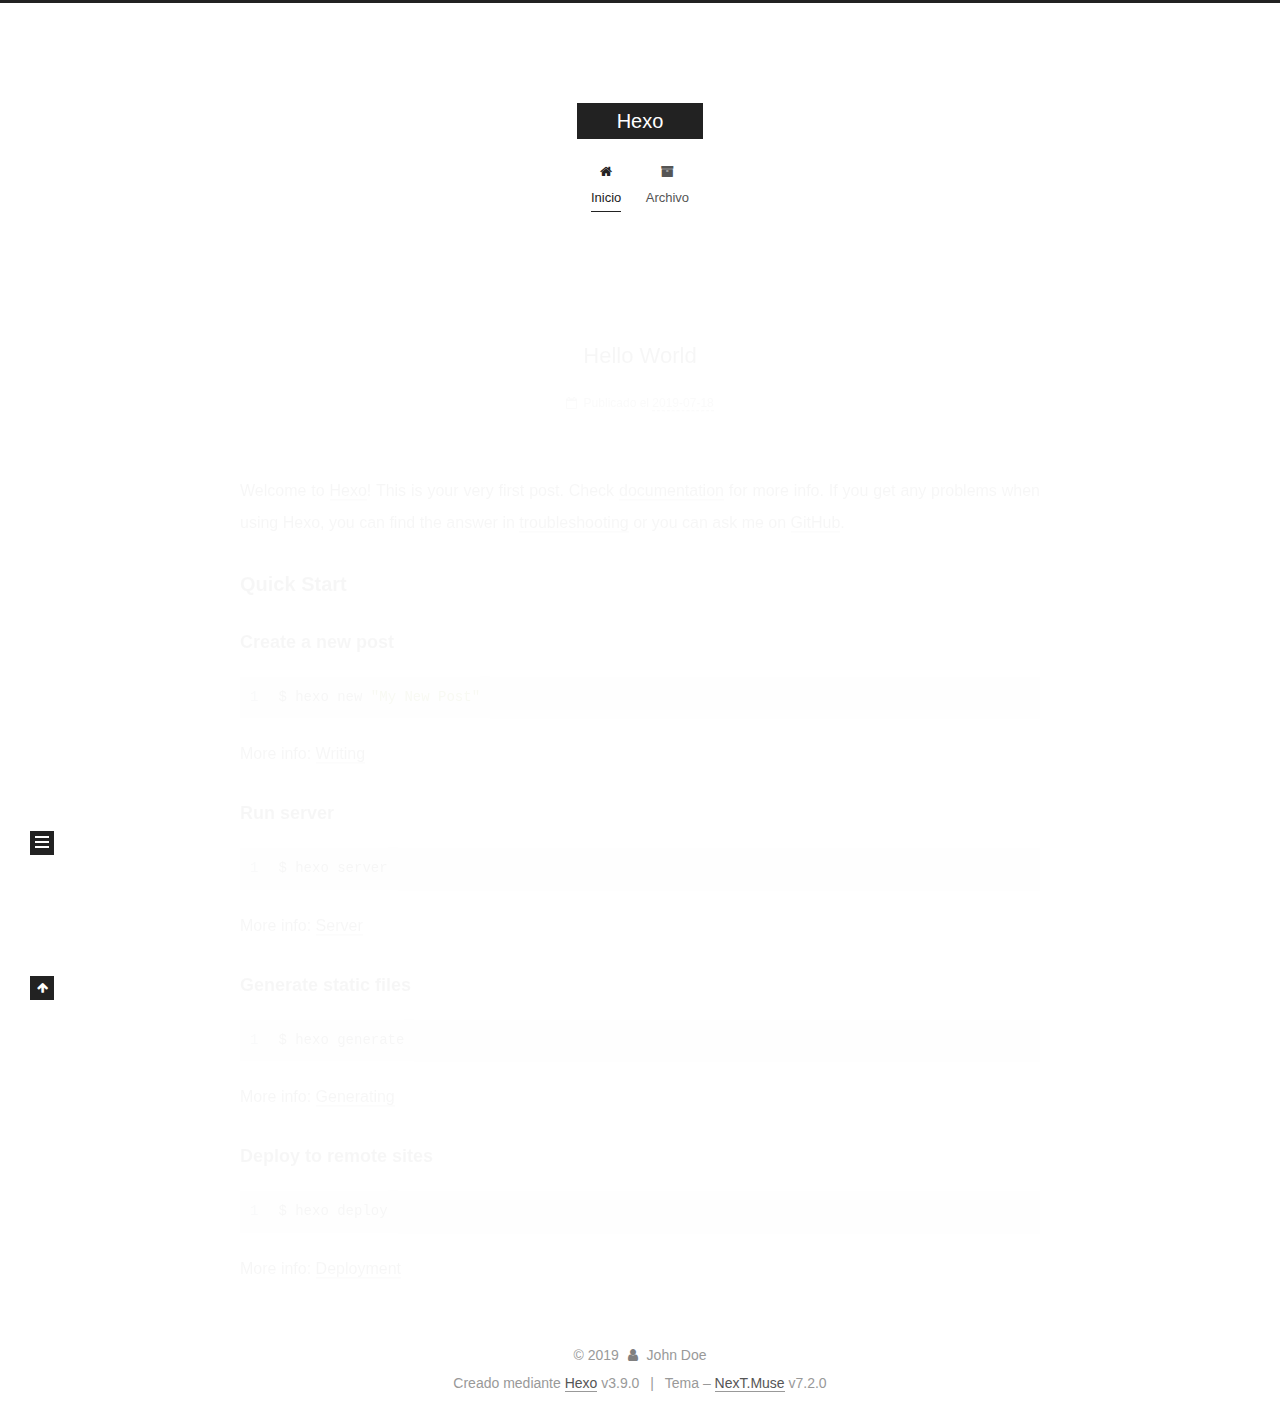
==== index.html @ 4ab42483 "Site updated: 2019-07-19 11:42:09" ====
<!DOCTYPE html>












  


<html class="theme-next muse use-motion" lang>
<head><meta name="generator" content="Hexo 3.9.0">
  <meta charset="UTF-8">
<meta http-equiv="X-UA-Compatible" content="IE=edge">
<meta name="viewport" content="width=device-width, initial-scale=1, maximum-scale=2">
<meta name="theme-color" content="#222">






















<link rel="stylesheet" href="/lib/font-awesome/css/font-awesome.min.css?v=4.7.0">

<link rel="stylesheet" href="/css/main.css?v=7.2.0">


  <link rel="apple-touch-icon" sizes="180x180" href="/images/apple-touch-icon-next.png?v=7.2.0">


  <link rel="icon" type="image/png" sizes="32x32" href="/images/favicon-32x32-next.png?v=7.2.0">


  <link rel="icon" type="image/png" sizes="16x16" href="/images/favicon-16x16-next.png?v=7.2.0">


  <link rel="mask-icon" href="/images/logo.svg?v=7.2.0" color="#222">







<script id="hexo.configurations">
  var NexT = window.NexT || {};
  var CONFIG = {
    root: '/',
    scheme: 'Muse',
    version: '7.2.0',
    sidebar: {"position":"left","display":"post","offset":12,"onmobile":false},
    back2top: {"enable":true,"sidebar":false,"scrollpercent":false},
    copycode: {"enable":false,"show_result":false,"style":null},
    fancybox: false,
    fastclick: false,
    lazyload: false,
    tabs: true,
    motion: {"enable":true,"async":false,"transition":{"post_block":"fadeIn","post_header":"slideDownIn","post_body":"slideDownIn","coll_header":"slideLeftIn","sidebar":"slideUpIn"}},
    algolia: {
      applicationID: '',
      apiKey: '',
      indexName: '',
      hits: {"per_page":10},
      labels: {"input_placeholder":"Search for Posts","hits_empty":"We didn't find any results for the search: ${query}","hits_stats":"${hits} results found in ${time} ms"}
    },
    translation: {
      copy_button: 'Copiar',
      copy_success: 'Copiado',
      copy_failure: 'Copiar falló'
    }
  };
</script>

  <meta property="og:type" content="website">
<meta property="og:title" content="Hexo">
<meta property="og:url" content="http://yoursite.com/index.html">
<meta property="og:site_name" content="Hexo">
<meta property="og:locale" content="default">
<meta name="twitter:card" content="summary">
<meta name="twitter:title" content="Hexo">





  
  
  <link rel="canonical" href="http://yoursite.com/">



<script id="page.configurations">
  CONFIG.page = {
    sidebar: "",
  };
</script>

  
  <title>Hexo</title>
  












  <noscript>
  <style>
  .use-motion .motion-element,
  .use-motion .brand,
  .use-motion .menu-item,
  .sidebar-inner,
  .use-motion .post-block,
  .use-motion .pagination,
  .use-motion .comments,
  .use-motion .post-header,
  .use-motion .post-body,
  .use-motion .collection-title { opacity: initial; }

  .use-motion .logo,
  .use-motion .site-title,
  .use-motion .site-subtitle {
    opacity: initial;
    top: initial;
  }

  .use-motion .logo-line-before i { left: initial; }
  .use-motion .logo-line-after i { right: initial; }
  </style>
</noscript>

</head>

<body itemscope itemtype="http://schema.org/WebPage" lang="default">

  
  
    
  

  <div class="container sidebar-position-left 
  page-home">
    <div class="headband"></div>

    <header id="header" class="header" itemscope itemtype="http://schema.org/WPHeader">
      <div class="header-inner"><div class="site-brand-wrapper">
  <div class="site-meta">
    

    <div class="custom-logo-site-title">
      <a href="/" class="brand" rel="start">
        <span class="logo-line-before"><i></i></span>
        <span class="site-title">Hexo</span>
        <span class="logo-line-after"><i></i></span>
      </a>
    </div>
    
    
  </div>

  <div class="site-nav-toggle">
    <button aria-label="Cambiar a barra de navegación">
      <span class="btn-bar"></span>
      <span class="btn-bar"></span>
      <span class="btn-bar"></span>
    </button>
  </div>
</div>



<nav class="site-nav">
  
    <ul id="menu" class="menu">
      
        
        
        
          
          <li class="menu-item menu-item-home menu-item-active">

    
    
      
    

    

    <a href="/" rel="section"><i class="menu-item-icon fa fa-fw fa-home"></i> <br>Inicio</a>

  </li>
        
        
        
          
          <li class="menu-item menu-item-archives">

    
    
      
    

    

    <a href="/archives/" rel="section"><i class="menu-item-icon fa fa-fw fa-archive"></i> <br>Archivo</a>

  </li>

      
      
    </ul>
  

  
    

  

  
</nav>



</div>
    </header>

    


    <main id="main" class="main">
      <div class="main-inner">
        <div class="content-wrap">
          
          <div id="content" class="content">
            
  <section id="posts" class="posts-expand">
    
      

  

  
  
  

  

  <article class="post post-type-normal" itemscope itemtype="http://schema.org/Article">
  
  
  
  <div class="post-block">
    <link itemprop="mainEntityOfPage" href="http://yoursite.com/2019/07/18/hello-world/">

    <span hidden itemprop="author" itemscope itemtype="http://schema.org/Person">
      <meta itemprop="name" content="John Doe">
      <meta itemprop="description" content>
      <meta itemprop="image" content="/images/avatar.gif">
    </span>

    <span hidden itemprop="publisher" itemscope itemtype="http://schema.org/Organization">
      <meta itemprop="name" content="Hexo">
    </span>

    
      <header class="post-header">

        
        
          <h1 class="post-title" itemprop="name headline">
                
                
                <a href="/2019/07/18/hello-world/" class="post-title-link" itemprop="url">Hello World</a>
              
            
          </h1>
        

        <div class="post-meta">

          
          
          

          
            <span class="post-meta-item">
              <span class="post-meta-item-icon">
                <i class="fa fa-calendar-o"></i>
              </span>
              
                <span class="post-meta-item-text">Publicado el</span>
              

              
                
              

              <time title="Creado por: 2019-07-18 22:46:45" itemprop="dateCreated datePublished" datetime="2019-07-18T22:46:45+01:00">2019-07-18</time>
            </span>
          

          

          

          
            
            
          

          
          

          

          

          <br>
          

          

          

        </div>
      </header>
    

    
    
    
    <div class="post-body" itemprop="articleBody">

      
      

      
        
          
            <p>Welcome to <a href="https://hexo.io/" target="_blank" rel="noopener">Hexo</a>! This is your very first post. Check <a href="https://hexo.io/docs/" target="_blank" rel="noopener">documentation</a> for more info. If you get any problems when using Hexo, you can find the answer in <a href="https://hexo.io/docs/troubleshooting.html" target="_blank" rel="noopener">troubleshooting</a> or you can ask me on <a href="https://github.com/hexojs/hexo/issues" target="_blank" rel="noopener">GitHub</a>.</p>
<h2 id="Quick-Start"><a href="#Quick-Start" class="headerlink" title="Quick Start"></a>Quick Start</h2><h3 id="Create-a-new-post"><a href="#Create-a-new-post" class="headerlink" title="Create a new post"></a>Create a new post</h3><figure class="highlight bash"><table><tr><td class="gutter"><pre><span class="line">1</span><br></pre></td><td class="code"><pre><span class="line">$ hexo new <span class="string">"My New Post"</span></span><br></pre></td></tr></table></figure>

<p>More info: <a href="https://hexo.io/docs/writing.html" target="_blank" rel="noopener">Writing</a></p>
<h3 id="Run-server"><a href="#Run-server" class="headerlink" title="Run server"></a>Run server</h3><figure class="highlight bash"><table><tr><td class="gutter"><pre><span class="line">1</span><br></pre></td><td class="code"><pre><span class="line">$ hexo server</span><br></pre></td></tr></table></figure>

<p>More info: <a href="https://hexo.io/docs/server.html" target="_blank" rel="noopener">Server</a></p>
<h3 id="Generate-static-files"><a href="#Generate-static-files" class="headerlink" title="Generate static files"></a>Generate static files</h3><figure class="highlight bash"><table><tr><td class="gutter"><pre><span class="line">1</span><br></pre></td><td class="code"><pre><span class="line">$ hexo generate</span><br></pre></td></tr></table></figure>

<p>More info: <a href="https://hexo.io/docs/generating.html" target="_blank" rel="noopener">Generating</a></p>
<h3 id="Deploy-to-remote-sites"><a href="#Deploy-to-remote-sites" class="headerlink" title="Deploy to remote sites"></a>Deploy to remote sites</h3><figure class="highlight bash"><table><tr><td class="gutter"><pre><span class="line">1</span><br></pre></td><td class="code"><pre><span class="line">$ hexo deploy</span><br></pre></td></tr></table></figure>

<p>More info: <a href="https://hexo.io/docs/deployment.html" target="_blank" rel="noopener">Deployment</a></p>

          
        
      
    </div>

    

    

    
    
    

    

    
      
    
    

    

    <footer class="post-footer">
      

      

      

      
      
        <div class="post-eof"></div>
      
    </footer>
  </div>
  
  
  
  </article>


    
  </section>

  


          </div>
          

        </div>
        
          
  
  <div class="sidebar-toggle">
    <div class="sidebar-toggle-line-wrap">
      <span class="sidebar-toggle-line sidebar-toggle-line-first"></span>
      <span class="sidebar-toggle-line sidebar-toggle-line-middle"></span>
      <span class="sidebar-toggle-line sidebar-toggle-line-last"></span>
    </div>
  </div>

  <aside id="sidebar" class="sidebar">
    <div class="sidebar-inner">

      

      

      <div class="site-overview-wrap sidebar-panel sidebar-panel-active">
        <div class="site-overview">

          <div class="site-author motion-element" itemprop="author" itemscope itemtype="http://schema.org/Person">
  
  <p class="site-author-name" itemprop="name">John Doe</p>
  <div class="site-description motion-element" itemprop="description"></div>
</div>


  <nav class="site-state motion-element">
    
      <div class="site-state-item site-state-posts">
        
          <a href="/archives/">
        
          <span class="site-state-item-count">1</span>
          <span class="site-state-item-name">entradas</span>
        </a>
      </div>
    

    

    
  </nav>













          
          
        </div>
      </div>

      

      

    </div>
  </aside>
  <div id="sidebar-dimmer"></div>


        
      </div>
    </main>

    <footer id="footer" class="footer">
      <div class="footer-inner">
        <div class="copyright">&copy; <span itemprop="copyrightYear">2019</span>
  <span class="with-love" id="animate">
    <i class="fa fa-user"></i>
  </span>
  <span class="author" itemprop="copyrightHolder">John Doe</span>

  

  
</div>


  <div class="powered-by">Creado mediante <a href="https://hexo.io" class="theme-link" rel="noopener" target="_blank">Hexo</a> v3.9.0</div>



  <span class="post-meta-divider">|</span>



  <div class="theme-info">Tema – <a href="https://theme-next.org" class="theme-link" rel="noopener" target="_blank">NexT.Muse</a> v7.2.0</div>




        








        
      </div>
    </footer>

    
      <div class="back-to-top">
        <i class="fa fa-arrow-up"></i>
        
      </div>
    

    

    
  </div>

  

<script>
  if (Object.prototype.toString.call(window.Promise) !== '[object Function]') {
    window.Promise = null;
  }
</script>










  
  













  
  <script src="/lib/jquery/index.js?v=3.4.1"></script>

  
  <script src="/lib/velocity/velocity.min.js?v=1.2.1"></script>

  
  <script src="/lib/velocity/velocity.ui.min.js?v=1.2.1"></script>




  <script src="/js/utils.js?v=7.2.0"></script>

  <script src="/js/motion.js?v=7.2.0"></script>



  
  


  <script src="/js/schemes/muse.js?v=7.2.0"></script>



  

  <script src="/js/next-boot.js?v=7.2.0"></script>

  

  

  

  

  



  




  

  

  

  

  

  

  

  

  

  

  

  

  


  

</body>
</html>
---- css/main.css ----
/* normalize.css v8.0.1 | MIT License | github.com/necolas/normalize.css */
html {
  line-height: 1.15; /* 1 */
  -webkit-text-size-adjust: 100%; /* 2 */
}
body {
  margin: 0;
}
main {
  display: block;
}
h1 {
  font-size: 2em;
  margin: 0.67em 0;
}
hr {
  box-sizing: content-box; /* 1 */
  height: 0; /* 1 */
  overflow: visible; /* 2 */
}
pre {
  font-family: monospace, monospace; /* 1 */
  font-size: 1em; /* 2 */
}
a {
  background-color: transparent;
}
abbr[title] {
  border-bottom: none; /* 1 */
  text-decoration: underline; /* 2 */
  text-decoration: underline dotted; /* 2 */
}
b,
strong {
  font-weight: bolder;
}
code,
kbd,
samp {
  font-family: monospace, monospace; /* 1 */
  font-size: 1em; /* 2 */
}
small {
  font-size: 80%;
}
sub,
sup {
  font-size: 75%;
  line-height: 0;
  position: relative;
  vertical-align: baseline;
}
sub {
  bottom: -0.25em;
}
sup {
  top: -0.5em;
}
img {
  border-style: none;
}
button,
input,
optgroup,
select,
textarea {
  font-family: inherit; /* 1 */
  font-size: 100%; /* 1 */
  line-height: 1.15; /* 1 */
  margin: 0; /* 2 */
}
button,
input {
/* 1 */
  overflow: visible;
}
button,
select {
/* 1 */
  text-transform: none;
}
button,
[type="button"],
[type="reset"],
[type="submit"] {
  -webkit-appearance: button;
}
button::-moz-focus-inner,
[type="button"]::-moz-focus-inner,
[type="reset"]::-moz-focus-inner,
[type="submit"]::-moz-focus-inner {
  border-style: none;
  padding: 0;
}
button:-moz-focusring,
[type="button"]:-moz-focusring,
[type="reset"]:-moz-focusring,
[type="submit"]:-moz-focusring {
  outline: 1px dotted ButtonText;
}
fieldset {
  padding: 0.35em 0.75em 0.625em;
}
legend {
  box-sizing: border-box; /* 1 */
  color: inherit; /* 2 */
  display: table; /* 1 */
  max-width: 100%; /* 1 */
  padding: 0; /* 3 */
  white-space: normal; /* 1 */
}
progress {
  vertical-align: baseline;
}
textarea {
  overflow: auto;
}
[type="checkbox"],
[type="radio"] {
  box-sizing: border-box; /* 1 */
  padding: 0; /* 2 */
}
[type="number"]::-webkit-inner-spin-button,
[type="number"]::-webkit-outer-spin-button {
  height: auto;
}
[type="search"] {
  -webkit-appearance: textfield; /* 1 */
  outline-offset: -2px; /* 2 */
}
[type="search"]::-webkit-search-decoration {
  -webkit-appearance: none;
}
::-webkit-file-upload-button {
  -webkit-appearance: button; /* 1 */
  font: inherit; /* 2 */
}
details {
  display: block;
}
summary {
  display: list-item;
}
template {
  display: none;
}
[hidden] {
  display: none;
}
::selection {
  background: #262a30;
  color: #fff;
}
body {
  position: relative;
  font-family: 'Lato', "PingFang SC", "Microsoft YaHei", sans-serif;
  font-size: 14px;
  line-height: 2;
  color: #555;
  background: #fff;
}
@media (max-width: 991px) {
  body {
    padding-right: 0 !important;
  }
}
@media (min-width: 1200px) {
  body {
    font-size: 16px;
  }
}
h1,
h2,
h3,
h4,
h5,
h6 {
  margin: 20px 0 15px;
  padding: 0;
  font-weight: bold;
  line-height: 1.5;
  font-family: 'Lato', "PingFang SC", "Microsoft YaHei", sans-serif;
}
h1 {
  font-size: 22px;
}
h1 code {
  font-size: 1em;
}
@media (max-width: 767px) {
  h1 {
    font-size: 18px;
  }
  h1 code {
    font-size: 1em;
  }
}
h2 {
  font-size: 20px;
}
h2 code {
  font-size: 1em;
}
@media (max-width: 767px) {
  h2 {
    font-size: 16px;
  }
  h2 code {
    font-size: 1em;
  }
}
h3 {
  font-size: 18px;
}
h3 code {
  font-size: 1em;
}
@media (max-width: 767px) {
  h3 {
    font-size: 14px;
  }
  h3 code {
    font-size: 1em;
  }
}
h4 {
  font-size: 16px;
}
h4 code {
  font-size: 1em;
}
@media (max-width: 767px) {
  h4 {
    font-size: 12px;
  }
  h4 code {
    font-size: 1em;
  }
}
h5 {
  font-size: 14px;
}
h5 code {
  font-size: 1em;
}
@media (max-width: 767px) {
  h5 {
    font-size: 10px;
  }
  h5 code {
    font-size: 1em;
  }
}
h6 {
  font-size: 12px;
}
h6 code {
  font-size: 1em;
}
@media (max-width: 767px) {
  h6 {
    font-size: 8px;
  }
  h6 code {
    font-size: 1em;
  }
}
p {
  margin: 0 0 20px 0;
}
a,
span.exturl {
  overflow-wrap: break-word;
  word-wrap: break-word;
  background-color: transparent;
  color: #555;
  text-decoration: none;
  outline: none;
  border-bottom: 1px solid #999;
  cursor: pointer;
}
a:hover,
span.exturl:hover {
  color: #222;
  border-bottom-color: #222;
}
video {
  max-width: 100%;
  display: block;
  margin-left: auto;
  margin-right: auto;
}
img {
  display: block;
  margin: auto;
  max-width: 100%;
  height: auto;
}
hr {
  margin: 40px 0;
  height: 3px;
  border: none;
  background-color: #ddd;
  background-image: repeating-linear-gradient(-45deg, #fff, #fff 4px, transparent 4px, transparent 8px);
}
blockquote {
  margin: 0;
  padding: 0 15px;
  color: #666;
  border-left: 4px solid #ddd;
}
blockquote cite::before {
  content: "-";
  padding: 0 5px;
}
dt {
  font-weight: 700;
}
dd {
  margin: 0;
  padding: 0;
}
kbd {
  border: 1px solid #ccc;
  border-radius: 0.2em;
  box-shadow: 0.1em 0.1em 0.2em rgba(0,0,0,0.1);
  background-color: #f9f9f9;
  font-family: inherit;
  background-image: linear-gradient(top, #eee, #fff, #eee);
  padding: 0.1em 0.3em;
  white-space: nowrap;
}
.text-left {
  text-align: left;
}
.text-center {
  text-align: center;
}
.text-right {
  text-align: right;
}
.text-justify {
  text-align: justify;
}
.text-nowrap {
  white-space: nowrap;
}
.text-lowercase {
  text-transform: lowercase;
}
.text-uppercase {
  text-transform: uppercase;
}
.text-capitalize {
  text-transform: capitalize;
}
.center-block {
  display: block;
  margin-left: auto;
  margin-right: auto;
}
.clearfix::before,
.clearfix::after {
  content: " ";
  display: table;
}
.clearfix::after {
  clear: both;
}
.pullquote {
  width: 45%;
}
.pullquote.left {
  float: left;
  margin-left: 5px;
  margin-right: 10px;
}
.pullquote.right {
  float: right;
  margin-left: 10px;
  margin-right: 5px;
}
.affix {
  position: fixed;
}
.translation {
  margin-top: -20px;
  font-size: 14px;
  color: #999;
}
.scrollbar-measure {
  width: 100px;
  height: 100px;
  overflow: scroll;
  position: absolute;
  top: -9999px;
}
.use-motion .motion-element {
  opacity: 0;
}
.table-container {
  margin: 20px 0;
  overflow: auto;
  -webkit-overflow-scrolling: touch;
}
.highlight .table-container {
  margin: 0px;
}
table {
  width: 100%;
  border-collapse: collapse;
  border-spacing: 0;
  font-size: 14px;
}
table > tbody > tr:nth-of-type(odd) {
  background-color: #f9f9f9;
}
table > tbody > tr:hover {
  background-color: #f5f5f5;
}
caption,
th,
td {
  padding: 8px;
  text-align: left;
  vertical-align: middle;
  font-weight: normal;
}
th,
td {
  border: 1px solid #ddd;
  border-bottom: 3px solid #ddd;
}
th {
  padding-bottom: 10px;
  font-weight: 700;
}
td {
  border-bottom-width: 1px;
}
html,
body {
  height: 100%;
}
.container {
  position: relative;
}
.header-inner {
  margin: 0 auto;
  padding: 100px 0 70px;
  width: 700px;
}
@media (min-width: 1200px) {
  .container .header-inner {
    width: 800px;
  }
}
@media (min-width: 1600px) {
  .container .header-inner {
    width: 900px;
  }
}
.main-inner {
  margin: 0 auto;
  width: 700px;
}
@media (min-width: 1200px) {
  .container .main-inner {
    width: 800px;
  }
}
@media (min-width: 1600px) {
  .container .main-inner {
    width: 900px;
  }
}
.footer {
  padding: 20px 0;
}
.footer-inner {
  box-sizing: border-box;
  margin: 0px auto;
  width: 700px;
}
@media (min-width: 1200px) {
  .container .footer-inner {
    width: 800px;
  }
}
@media (min-width: 1600px) {
  .container .footer-inner {
    width: 900px;
  }
}
pre,
.highlight {
  margin: 20px 0;
  font-size: 14px;
  color: #4d4d4c;
  background: #f7f7f7;
  line-height: 1.6;
}
pre,
code {
  font-family: consolas, Menlo, "PingFang SC", "Microsoft YaHei", monospace;
}
code {
  overflow-wrap: break-word;
  word-wrap: break-word;
  padding: 2px 4px;
  color: #555;
  background: #eee;
  border-radius: 3px;
  font-size: 14px;
}
pre {
  overflow: auto;
  padding: 10px;
}
pre code {
  padding: 0;
  color: #4d4d4c;
  background: none;
  text-shadow: none;
}
.highlight *::selection {
  background: #d6d6d6;
}
.highlight pre {
  border: none;
  margin: 0;
  padding: 10px 0;
}
.highlight table {
  margin: 0;
  width: auto;
  border: none;
}
.highlight td {
  border: none;
  padding: 0;
}
.highlight figcaption {
  font-size: 1em;
  color: #4d4d4c;
  line-height: 1em;
  margin: 0em;
  padding: 0.5em;
  background: #eee;
  border-bottom: 1px solid #e9e9e9;
}
.highlight figcaption::before,
.highlight figcaption::after {
  content: " ";
  display: table;
}
.highlight figcaption::after {
  clear: both;
}
.highlight figcaption a {
  float: right;
  color: #4d4d4c;
}
.highlight figcaption a:hover {
  border-bottom-color: #4d4d4c;
}
.highlight .gutter pre {
  padding-left: 10px;
  padding-right: 10px;
  color: #869194;
  text-align: right;
  background-color: #eff2f3;
}
.highlight .code pre {
  width: 100%;
  padding-left: 10px;
  background-color: #f7f7f7;
}
.highlight .line {
  height: 20px;
}
.gutter {
  -webkit-user-select: none;
  -moz-user-select: none;
  -ms-user-select: none;
  user-select: none;
}
.gist table {
  width: auto;
}
.gist table td {
  border: none;
}
pre .deletion {
  background: #fdd;
}
pre .addition {
  background: #dfd;
}
pre .meta {
  color: #eab700;
  -webkit-user-select: none;
  -moz-user-select: none;
  -ms-user-select: none;
  user-select: none;
}
pre .comment {
  color: #8e908c;
}
pre .variable,
pre .attribute,
pre .tag,
pre .name,
pre .regexp,
pre .ruby .constant,
pre .xml .tag .title,
pre .xml .pi,
pre .xml .doctype,
pre .html .doctype,
pre .css .id,
pre .css .class,
pre .css .pseudo {
  color: #c82829;
}
pre .number,
pre .preprocessor,
pre .built_in,
pre .builtin-name,
pre .literal,
pre .params,
pre .constant,
pre .command {
  color: #f5871f;
}
pre .ruby .class .title,
pre .css .rules .attribute,
pre .string,
pre .symbol,
pre .value,
pre .inheritance,
pre .header,
pre .ruby .symbol,
pre .xml .cdata,
pre .special,
pre .formula {
  color: #718c00;
}
pre .title,
pre .css .hexcolor {
  color: #3e999f;
}
pre .function,
pre .python .decorator,
pre .python .title,
pre .ruby .function .title,
pre .ruby .title .keyword,
pre .perl .sub,
pre .javascript .title,
pre .coffeescript .title {
  color: #4271ae;
}
pre .keyword,
pre .javascript .function {
  color: #8959a8;
}
.posts-expand .post-body img.full-image {
  border: none;
}
.blockquote-center,
.page-home .post-type-quote blockquote,
.page-post-detail .post-type-quote blockquote {
  position: relative;
  margin: 40px 0;
  padding: 0;
  border-left: none;
  text-align: center;
}
.blockquote-center::before,
.page-home .post-type-quote blockquote::before,
.page-post-detail .post-type-quote blockquote::before,
.blockquote-center::after,
.page-home .post-type-quote blockquote::after,
.page-post-detail .post-type-quote blockquote::after {
  position: absolute;
  content: ' ';
  display: block;
  width: 100%;
  height: 24px;
  opacity: 0.2;
  background-repeat: no-repeat;
  background-position: 0 -6px;
  background-size: 22px 22px;
}
.blockquote-center::before,
.page-home .post-type-quote blockquote::before,
.page-post-detail .post-type-quote blockquote::before {
  top: -20px;
  background-image: url("../images/quote-l.svg");
  border-top: 1px solid #ccc;
}
.blockquote-center::after,
.page-home .post-type-quote blockquote::after,
.page-post-detail .post-type-quote blockquote::after {
  bottom: -20px;
  background-image: url("../images/quote-r.svg");
  border-bottom: 1px solid #ccc;
  background-position: 100% 8px;
}
.blockquote-center p,
.page-home .post-type-quote blockquote p,
.page-post-detail .post-type-quote blockquote p,
.blockquote-center div,
.page-home .post-type-quote blockquote div,
.page-post-detail .post-type-quote blockquote div {
  text-align: center;
}
.post .post-body .group-picture img {
  box-sizing: border-box;
  padding: 0 3px;
  border: none;
  margin: 0 auto;
}
.post-body .group-picture-row {
  overflow: hidden;
  margin-bottom: 6px;
}
.post-body .group-picture-column {
  float: left;
  margin-bottom: 10px;
}
.page-archive .group-picture-container {
  overflow: hidden;
}
.page-archive .group-picture-row {
  float: left;
}
.page-archive .group-picture-row:first-child {
  margin-top: 6px;
}
.page-archive .group-picture-column {
  max-width: 150px;
  max-height: 150px;
}
.post-body .label {
  display: inline;
  padding: 0 2px;
}
.post-body .label.default {
  background-color: #f0f0f0;
}
.post-body .label.primary {
  background-color: #efe6f7;
}
.post-body .label.info {
  background-color: #e5f2f8;
}
.post-body .label.success {
  background-color: #e7f4e9;
}
.post-body .label.warning {
  background-color: #fcf6e1;
}
.post-body .label.danger {
  background-color: #fae8eb;
}
.post-body .note {
  position: relative;
  padding: 15px;
  margin-bottom: 20px;
  border: 1px solid #eee;
  border-left-width: 5px;
  border-radius: 3px;
}
.post-body .note h2,
.post-body .note h3,
.post-body .note h4,
.post-body .note h5,
.post-body .note h6 {
  margin-top: 0;
  margin-bottom: 0;
  border-bottom: initial;
  padding-top: 0 !important;
}
.post-body .note p:first-child,
.post-body .note ul:first-child,
.post-body .note ol:first-child,
.post-body .note table:first-child,
.post-body .note pre:first-child,
.post-body .note blockquote:first-child {
  margin-top: 0;
}
.post-body .note p:last-child,
.post-body .note ul:last-child,
.post-body .note ol:last-child,
.post-body .note table:last-child,
.post-body .note pre:last-child,
.post-body .note blockquote:last-child {
  margin-bottom: 0;
}
.post-body .note.default {
  border-left-color: #777;
}
.post-body .note.default h2,
.post-body .note.default h3,
.post-body .note.default h4,
.post-body .note.default h5,
.post-body .note.default h6 {
  color: #777;
}
.post-body .note.primary {
  border-left-color: #6f42c1;
}
.post-body .note.primary h2,
.post-body .note.primary h3,
.post-body .note.primary h4,
.post-body .note.primary h5,
.post-body .note.primary h6 {
  color: #6f42c1;
}
.post-body .note.info {
  border-left-color: #428bca;
}
.post-body .note.info h2,
.post-body .note.info h3,
.post-body .note.info h4,
.post-body .note.info h5,
.post-body .note.info h6 {
  color: #428bca;
}
.post-body .note.success {
  border-left-color: #5cb85c;
}
.post-body .note.success h2,
.post-body .note.success h3,
.post-body .note.success h4,
.post-body .note.success h5,
.post-body .note.success h6 {
  color: #5cb85c;
}
.post-body .note.warning {
  border-left-color: #f0ad4e;
}
.post-body .note.warning h2,
.post-body .note.warning h3,
.post-body .note.warning h4,
.post-body .note.warning h5,
.post-body .note.warning h6 {
  color: #f0ad4e;
}
.post-body .note.danger {
  border-left-color: #d9534f;
}
.post-body .note.danger h2,
.post-body .note.danger h3,
.post-body .note.danger h4,
.post-body .note.danger h5,
.post-body .note.danger h6 {
  color: #d9534f;
}
.post-body .tabs {
  position: relative;
  display: block;
  margin-bottom: 20px;
  padding-top: 10px;
}
.post-body .tabs ul.nav-tabs {
  margin: 0;
  padding: 0;
  display: flex;
  flex-wrap: wrap;
  margin-bottom: -1px;
}
@media (max-width: 413px) {
  .post-body .tabs ul.nav-tabs {
    display: block;
    margin-bottom: 5px;
  }
}
.post-body .tabs ul.nav-tabs li.tab {
  flex-grow: 1;
  list-style-type: none;
  background-color: #fff;
  border-top: 3px solid transparent;
  border-right: 1px solid transparent;
  border-bottom: 1px solid #ddd;
  border-left: 1px solid transparent;
}
@media (max-width: 413px) {
  .post-body .tabs ul.nav-tabs li.tab {
    border-top: 1px solid transparent;
    border-right: 1px solid transparent;
    border-bottom: 1px solid transparent;
    border-left: 3px solid transparent;
  }
}
.post-body .tabs ul.nav-tabs li.tab a {
  text-align: center;
  outline: 0;
  border-bottom: initial;
  display: block;
  line-height: 1.8em;
  padding: 0.25em 0.75em;
  transition-duration: 0.2s;
  transition-timing-function: ease-out;
  transition-delay: 0s;
}
.post-body .tabs ul.nav-tabs li.tab a i {
  width: 1.285714285714286em;
}
.post-body .tabs ul.nav-tabs li.tab.active {
  border-top: 3px solid #fc6423;
  border-right: 1px solid #ddd;
  border-bottom: 1px solid transparent;
  border-left: 1px solid #ddd;
}
@media (max-width: 413px) {
  .post-body .tabs ul.nav-tabs li.tab.active {
    border-top: 1px solid #ddd;
    border-right: 1px solid #ddd;
    border-bottom: 1px solid #ddd;
    border-left: 3px solid #fc6423;
  }
}
.post-body .tabs ul.nav-tabs li.tab.active a {
  cursor: default;
  color: #555;
}
.post-body .tabs .tab-content .tab-pane {
  border: 1px solid #ddd;
  padding: 20px 20px 0 20px;
}
.post-body .tabs .tab-content .tab-pane:not(.active) {
  display: none;
}
.post-body .tabs .tab-content .tab-pane.active {
  display: block;
}
.btn {
  display: inline-block;
  padding: 0 20px;
  font-size: 14px;
  color: #fff;
  background: #222;
  border: 2px solid #222;
  text-decoration: none;
  border-radius: 0;
  transition-property: background-color;
  transition-duration: 0.2s;
  transition-timing-function: ease-in-out;
  transition-delay: 0s;
  line-height: 2;
}
.btn:hover {
  border-color: #222;
  color: #222;
  background: #fff;
}
.btn +.btn {
  margin: 0 0 8px 8px;
}
.btn .fa-fw {
  width: 1.285714285714286em;
  text-align: left;
}
.btn-bar {
  display: block;
  width: 22px;
  height: 2px;
  background: #555;
  border-radius: 1px;
}
.btn-bar+.btn-bar {
  margin-top: 4px;
}
.pagination {
  margin: 120px 0 40px;
  text-align: center;
  border-top: 1px solid #eee;
}
.page-number-basic,
.pagination .prev,
.pagination .next,
.pagination .page-number,
.pagination .space {
  display: inline-block;
  position: relative;
  top: -1px;
  margin: 0 10px;
  padding: 0 11px;
}
@media (max-width: 767px) {
  .page-number-basic,
  .pagination .prev,
  .pagination .next,
  .pagination .page-number,
  .pagination .space {
    margin: 0 5px;
  }
}
.pagination .prev,
.pagination .next,
.pagination .page-number {
  border-bottom: 0;
  border-top: 1px solid #eee;
  transition-property: border-color;
  transition-duration: 0.2s;
  transition-timing-function: ease-in-out;
  transition-delay: 0s;
}
.pagination .prev:hover,
.pagination .next:hover,
.pagination .page-number:hover {
  border-top-color: #222;
}
.pagination .space {
  padding: 0;
  margin: 0;
}
.pagination .prev {
  margin-left: 0;
}
.pagination .next {
  margin-right: 0;
}
.pagination .page-number.current {
  color: #fff;
  background: #ccc;
  border-top-color: #ccc;
}
@media (max-width: 767px) {
  .pagination {
    border-top: none;
  }
  .pagination .prev,
  .pagination .next,
  .pagination .page-number {
    margin-bottom: 10px;
    border-top: 0;
    border-bottom: 1px solid #eee;
    padding: 0 10px;
  }
  .pagination .prev:hover,
  .pagination .next:hover,
  .pagination .page-number:hover {
    border-bottom-color: #222;
  }
}
.comments {
  margin: 60px 20px 0;
}
.back-to-top {
  box-sizing: border-box;
  position: fixed;
  bottom: -100px;
  right: 30px;
  z-index: 1050;
  padding: 0 6px;
  width: 24px;
  background: #222;
  font-size: 12px;
  opacity: 1;
  color: #fff;
  cursor: pointer;
  text-align: center;
  transition-property: bottom;
  transition-duration: 0.2s;
  transition-timing-function: ease-in-out;
  transition-delay: 0s;
}
.back-to-top.back-to-top-on {
  bottom: 19px;
}
@media (max-width: 991px) {
  .back-to-top {
    opacity: 0.8;
    right: 20px;
  }
}
.header {
  background: transparent;
}
.header-inner {
  position: relative;
}
.headband {
  height: 3px;
  background: #222;
}
.site-meta {
  margin: 0;
  text-align: center;
}
@media (max-width: 767px) {
  .site-meta {
    text-align: center;
  }
}
.brand {
  position: relative;
  display: inline-block;
  padding: 0 40px;
  color: #fff;
  background: #222;
  border-bottom: none;
}
.brand:hover {
  color: #fff;
}
.logo {
  display: inline-block;
  margin-right: 5px;
  line-height: 36px;
  vertical-align: top;
}
.site-title {
  display: inline-block;
  vertical-align: top;
  line-height: 36px;
  font-size: 20px;
  font-weight: normal;
  font-family: 'Lato', "PingFang SC", "Microsoft YaHei", sans-serif;
}
.site-subtitle {
  margin-top: 10px;
  font-size: 13px;
  color: #999;
}
.use-motion .brand {
  opacity: 0;
}
.use-motion .logo,
.use-motion .site-title,
.use-motion .site-subtitle,
.use-motion .custom-logo-image {
  opacity: 0;
  position: relative;
  top: -10px;
}
.site-nav-toggle {
  display: none;
  position: absolute;
  top: 10px;
  left: 10px;
}
@media (max-width: 767px) {
  .site-nav-toggle {
    display: block;
  }
}
.site-nav-toggle button {
  margin-top: 2px;
  padding: 9px 10px;
  background: transparent;
  border: none;
}
@media (max-width: 767px) {
  .site-nav {
    display: none;
    margin: 0 -10px;
    padding: 0 10px;
    clear: both;
    border-top: 1px solid #ddd;
  }
}
@media (min-width: 768px) and (max-width: 991px) {
  .site-nav {
    display: block !important;
  }
}
@media (min-width: 992px) {
  .site-nav {
    display: block !important;
  }
}
.menu {
  margin-top: 20px;
  padding-left: 0;
  text-align: center;
}
.menu .menu-item {
  display: inline-block;
  margin: 0 10px;
  list-style: none;
}
@media (max-width: 767px) {
  .menu .menu-item {
    margin-top: 10px;
  }
}
.menu .menu-item a,
.menu .menu-item span.exturl {
  display: block;
  font-size: 13px;
  line-height: inherit;
  border-bottom: 1px solid transparent;
  transition-property: border-color;
  transition-duration: 0.2s;
  transition-timing-function: ease-in-out;
  transition-delay: 0s;
}
.menu .menu-item a:hover,
.menu .menu-item span.exturl:hover {
  border-bottom-color: #222;
}
.menu .menu-item .fa {
  margin-right: 5px;
}
.use-motion .menu-item {
  opacity: 0;
}
.post-body {
  overflow-wrap: break-word;
  word-wrap: break-word;
  font-family: 'Lato', "PingFang SC", "Microsoft YaHei", sans-serif;
}
.post-body span.exturl .fa {
  font-size: 14px;
  margin-left: 4px;
}
.post-body .fancybox img {
  display: block !important;
  margin: 0 auto;
  cursor: pointer;
  cursor: zoom-in;
}
.post-body .image-caption,
.post-body .figure .caption {
  margin: -20px auto 15px;
  text-align: center;
  font-size: 14px;
  color: #999;
  font-weight: bold;
  line-height: 1;
}
.post-sticky-flag {
  display: inline-block;
  font-size: 16px;
  transform: rotate(30deg);
}
.use-motion .post-block,
.use-motion .pagination,
.use-motion .comments {
  opacity: 0;
}
.use-motion .post-header {
  opacity: 0;
}
.use-motion .post-body {
  opacity: 0;
}
.use-motion .collection-title {
  opacity: 0;
}
.posts-expand {
  padding-top: 40px;
}
@media (max-width: 767px) {
  .posts-expand {
    margin: 0 20px;
  }
  .post-body .highlight {
    margin-left: 0px;
    margin-right: 0px;
    padding: 0;
  }
}
@media (min-width: 992px) {
  .posts-expand .post-body {
    text-align: justify;
  }
}
@media (max-width: 991px) {
  .posts-expand .post-body {
    text-align: justify;
  }
}
.posts-expand .post-body h2,
.posts-expand .post-body h3,
.posts-expand .post-body h4,
.posts-expand .post-body h5,
.posts-expand .post-body h6 {
  padding-top: 10px;
}
.posts-expand .post-body h2 .header-anchor,
.posts-expand .post-body h3 .header-anchor,
.posts-expand .post-body h4 .header-anchor,
.posts-expand .post-body h5 .header-anchor,
.posts-expand .post-body h6 .header-anchor {
  float: right;
  margin-left: 10px;
  color: #ccc;
  border-bottom-style: none;
  visibility: hidden;
}
.posts-expand .post-body h2 .header-anchor:hover,
.posts-expand .post-body h3 .header-anchor:hover,
.posts-expand .post-body h4 .header-anchor:hover,
.posts-expand .post-body h5 .header-anchor:hover,
.posts-expand .post-body h6 .header-anchor:hover {
  color: inherit;
}
.posts-expand .post-body h2:hover .header-anchor,
.posts-expand .post-body h3:hover .header-anchor,
.posts-expand .post-body h4:hover .header-anchor,
.posts-expand .post-body h5:hover .header-anchor,
.posts-expand .post-body h6:hover .header-anchor {
  visibility: visible;
}
.posts-expand .post-body img {
  box-sizing: border-box;
  margin: 0 auto 25px;
  padding: 3px;
  border: 1px solid #ddd;
}
@media (max-width: 767px) {
  .posts-collapse {
    margin: 0 20px;
  }
  .posts-collapse .post-title,
  .posts-collapse .post-meta {
    display: block;
    width: auto;
    text-align: left;
  }
}
.posts-collapse {
  position: relative;
  z-index: 1010;
  margin-left: 55px;
}
.posts-collapse::after {
  content: " ";
  position: absolute;
  top: 20px;
  left: 0;
  margin-left: -2px;
  width: 4px;
  height: 100%;
  background: #f5f5f5;
  z-index: -1;
}
@media (max-width: 767px) {
  .posts-collapse {
    margin: 0 20px;
  }
}
.posts-collapse .collection-title {
  position: relative;
  margin: 60px 0;
}
.posts-collapse .collection-title h1,
.posts-collapse .collection-title h2 {
  margin-left: 20px;
}
.posts-collapse .collection-title small {
  color: #bbb;
  margin-left: 5px;
}
.posts-collapse .collection-title::before {
  content: " ";
  position: absolute;
  left: 0;
  top: 50%;
  margin-left: -4px;
  margin-top: -4px;
  width: 8px;
  height: 8px;
  background: #bbb;
  border-radius: 50%;
}
.posts-collapse .post {
  margin: 30px 0;
}
.posts-collapse .post-header {
  position: relative;
  transition-duration: 0.2s;
  transition-timing-function: ease-in-out;
  transition-delay: 0s;
  transition-property: border;
  border-bottom: 1px dashed #ccc;
}
.posts-collapse .post-header::before {
  content: " ";
  position: absolute;
  left: 0;
  top: 12px;
  width: 6px;
  height: 6px;
  margin-left: -4px;
  background: #bbb;
  border-radius: 50%;
  border: 1px solid #fff;
  transition-duration: 0.2s;
  transition-timing-function: ease-in-out;
  transition-delay: 0s;
  transition-property: background;
}
.posts-collapse .post-header:hover {
  border-bottom-color: #666;
}
.posts-collapse .post-header:hover::before {
  background: #222;
}
.posts-collapse .post-meta {
  position: absolute;
  font-size: 12px;
  left: 20px;
  top: 5px;
}
.posts-collapse .post-comments-count {
  display: none;
}
.posts-collapse .post-title {
  margin-left: 60px;
  font-size: 16px;
  font-weight: normal;
  line-height: inherit;
}
.posts-collapse .post-title::after {
  margin-left: 3px;
  opacity: 0.6;
}
.posts-collapse .post-title a,
.posts-collapse .post-title span.exturl {
  color: #666;
  border-bottom: none;
}
.page-home .post-type-quote .post-header,
.page-post-detail .post-type-quote .post-header,
.page-home .post-type-quote .post-tags,
.page-post-detail .post-type-quote .post-tags {
  display: none;
}
.posts-expand .post-title {
  overflow-wrap: break-word;
  word-wrap: break-word;
  text-align: center;
  font-weight: 400;
}
.posts-expand .post-title-link {
  display: inline-block;
  position: relative;
  color: #555;
  border-bottom: none;
  line-height: 1.2;
  vertical-align: top;
}
.posts-expand .post-title-link::before {
  content: "";
  position: absolute;
  width: 100%;
  height: 2px;
  bottom: 0;
  left: 0;
  background-color: #000;
  visibility: hidden;
  transform: scaleX(0);
  transition-duration: 0.2s;
  transition-timing-function: ease-in-out;
  transition-delay: 0s;
}
.posts-expand .post-title-link:hover::before {
  visibility: visible;
  transform: scaleX(1);
}
.posts-expand .post-title-link .fa {
  font-size: 20px;
  margin-left: 5px;
}
.posts-expand .post-meta {
  margin: 3px 0 60px 0;
  color: #999;
  font-family: 'Lato', "PingFang SC", "Microsoft YaHei", sans-serif;
  font-size: 12px;
  text-align: center;
}
.posts-expand .post-meta .post-description {
  font-size: 14px;
  margin-top: 2px;
}
.posts-expand .post-meta time {
  border-bottom: 1px dashed #999;
  cursor: help;
}
.post-meta-divider {
  margin: 0 0.5em;
}
.post-meta .post-meta-item + .post-meta-item::before {
  content: "|";
  margin: 0 0.5em;
}
.post-meta-item-icon {
  margin-right: 3px;
}
@media (max-width: 991px) {
  .post-meta-item-icon {
    display: inline-block;
  }
}
@media (max-width: 991px) {
  .post-meta-item-text {
    display: none;
  }
}
.post-button {
  margin-top: 40px;
}
.posts-expand .post-tags {
  margin-top: 40px;
  text-align: center;
}
.posts-expand .post-tags a {
  display: inline-block;
  margin-right: 10px;
  font-size: 13px;
}
.post-nav {
  display: table;
  margin-top: 15px;
  width: 100%;
  border-top: 1px solid #eee;
}
.post-nav-divider {
  display: table-cell;
  width: 10%;
}
.post-nav-item {
  display: table-cell;
  padding: 10px 0 0 0;
  width: 45%;
  vertical-align: top;
}
.post-nav-item a {
  position: relative;
  display: block;
  line-height: 25px;
  font-size: 14px;
  color: #555;
  border-bottom: none;
}
.post-nav-item a:hover {
  color: #222;
  border-bottom: none;
}
.post-nav-item a:active {
  top: 2px;
}
.post-nav-item .fa {
  font-size: 12px;
  margin-right: 5px;
}
.post-nav-next a {
  padding-left: 5px;
}
.post-nav-prev {
  text-align: right;
}
.post-nav-prev a {
  padding-right: 5px;
}
.post-nav-prev .fa {
  margin-left: 5px;
}
.posts-expand .post-eof {
  margin: 80px auto 60px;
  width: 8%;
  height: 1px;
  background: #ccc;
  text-align: center;
}
.post:last-child .post-eof {
  display: none;
}
.post-gallery {
  display: table;
  table-layout: fixed;
  width: 100%;
  border-collapse: separate;
}
.post-gallery-row {
  display: table-row;
}
.post-gallery .post-gallery-img {
  display: table-cell;
  text-align: center;
  vertical-align: middle;
  border: none;
}
.post-gallery .post-gallery-img img {
  max-width: 100%;
  max-height: 100%;
  border: none;
}
.fancybox-close,
.fancybox-close:hover {
  border: none;
}
.rtl.post-body p,
.rtl.post-body a,
.rtl.post-body h1,
.rtl.post-body h2,
.rtl.post-body h3,
.rtl.post-body h4,
.rtl.post-body h5,
.rtl.post-body h6,
.rtl.post-body li,
.rtl.post-body ul,
.rtl.post-body ol {
  direction: rtl;
  font-family: UKIJ Ekran;
}
.rtl.post-title {
  font-family: UKIJ Ekran;
}
.sidebar {
  position: fixed;
  right: 0;
  top: 0;
  bottom: 0;
  width: 0;
  z-index: 1040;
  box-shadow: inset 0 2px 6px #000;
  background: #222;
}
.sidebar a,
.sidebar span.exturl {
  color: #999;
  border-bottom-color: #555;
}
.sidebar a:hover,
.sidebar span.exturl:hover {
  color: #eee;
  border-bottom-color: #eee;
}
@media (max-width: 991px) {
  .sidebar {
    display: none;
  }
}
.sidebar-inner {
  position: relative;
  padding: 20px 10px;
  color: #999;
  text-align: center;
}
.site-overview-wrap {
  overflow: hidden;
}
.site-overview {
  overflow-y: auto;
  overflow-x: hidden;
}
.cc-license {
  margin-top: 10px;
  text-align: center;
}
.cc-license .cc-opacity {
  opacity: 0.7;
  border-bottom: none;
}
.cc-license .cc-opacity:hover {
  opacity: 0.9;
}
.cc-license img {
  display: inline-block;
}
.site-author-image {
  display: block;
  margin: 0 auto;
  padding: 2px;
  max-width: 96px;
  height: auto;
  border: 2px solid #333;
}
.site-author-name {
  margin: 5px 0 0;
  text-align: center;
  color: #f5f5f5;
  font-weight: normal;
}
.site-description {
  margin-top: 5px;
  text-align: center;
  font-size: 14px;
  color: #999;
}
.links-of-author {
  margin-top: 20px;
}
.links-of-author a,
.links-of-author span.exturl {
  display: inline-block;
  vertical-align: middle;
  margin-right: 10px;
  margin-bottom: 10px;
  border-bottom-color: #555;
  font-size: 13px;
}
.links-of-author a::before,
.links-of-author span.exturl::before {
  display: inline-block;
  vertical-align: middle;
  margin-right: 3px;
  content: " ";
  width: 4px;
  height: 4px;
  border-radius: 50%;
  background: #f67d1b;
}
.feed-link,
.chat {
  margin-top: 10px;
}
.feed-link a,
.chat a {
  display: inline-block;
  padding: 0 15px;
  color: #fc6423;
  border: 1px solid #fc6423 !important;
  border-radius: 4px;
}
.feed-link a i,
.chat a i {
  color: #fc6423;
  font-size: 14px;
}
.feed-link a:hover,
.chat a:hover {
  color: #fff;
  background: #fc6423;
}
.feed-link a:hover i,
.chat a:hover i {
  color: #fff;
}
.links-of-blogroll {
  margin-top: 10px;
  font-size: 13px;
}
.links-of-blogroll-title {
  margin-top: 0;
  font-size: 14px;
  font-weight: 600;
}
.links-of-blogroll-list {
  margin: 0;
  padding: 0;
  list-style: none;
}
.links-of-blogroll-item {
  padding: 2px 10px;
}
.links-of-blogroll-item a,
.links-of-blogroll-item span.exturl {
  max-width: 280px;
  box-sizing: border-box;
  display: inline-block;
  overflow: hidden;
  white-space: nowrap;
  text-overflow: ellipsis;
}
#sidebar-dimmer {
  display: none;
}
@media (max-width: 767px) {
  #sidebar-dimmer {
    display: block;
    position: fixed;
    z-index: 1020;
    top: 0;
    left: 100%;
    width: 100%;
    height: 100%;
    background: #000;
    opacity: 0;
  }
  .sidebar-active + #sidebar-dimmer {
    opacity: 0.7;
    transition: opacity 0.5s;
    transform: translateX(-100%);
  }
}
.sidebar-nav {
  margin: 0 0 20px;
  padding-left: 0;
}
.sidebar-nav li {
  display: inline-block;
  cursor: pointer;
  border-bottom: 1px solid transparent;
  font-size: 14px;
  color: #555;
}
.sidebar-nav li:hover {
  color: #f5f5f5;
}
.page-post-detail .sidebar-nav-toc {
  padding: 0 5px;
}
.page-post-detail .sidebar-nav-overview {
  margin-left: 10px;
}
.sidebar-nav .sidebar-nav-active {
  color: #87daff;
  border-bottom-color: #87daff;
}
.sidebar-nav .sidebar-nav-active:hover {
  color: #87daff;
}
.sidebar-panel {
  display: none;
}
.sidebar-panel-active {
  display: block;
}
.sidebar-toggle {
  position: fixed;
  right: 30px;
  bottom: 45px;
  width: 14px;
  height: 14px;
  padding: 5px;
  background: #222;
  line-height: 0;
  z-index: 1050;
  cursor: pointer;
}
@media (max-width: 991px) {
  .sidebar-toggle {
    opacity: 0.8;
    right: 20px;
    display: none;
  }
}
.sidebar-toggle-line {
  position: relative;
  display: inline-block;
  vertical-align: top;
  height: 2px;
  width: 100%;
  background: #fff;
  margin-top: 3px;
  transition: all 0.4s;
}
.sidebar-toggle-line:first-child {
  margin-top: 0;
}
.post-toc-empty {
  font-size: 14px;
  color: #666;
}
.post-toc-wrap {
  overflow: hidden;
}
.post-toc {
  overflow: auto;
}
.post-toc ol {
  margin: 0;
  padding: 0 2px 5px 10px;
  text-align: left;
  list-style: none;
  font-size: 14px;
}
.post-toc ol > ol {
  padding-left: 0;
}
.post-toc ol a {
  transition-duration: 0.2s;
  transition-timing-function: ease-in-out;
  transition-delay: 0s;
  transition-property: all;
  color: #999;
  border-bottom-color: #555;
}
.post-toc ol a:hover {
  color: #ccc;
  border-bottom-color: #ccc;
}
.post-toc .nav-item {
  overflow: hidden;
  text-overflow: ellipsis;
  white-space: nowrap;
  line-height: 1.8;
}
.post-toc .nav .nav-child {
  display: none;
}
.post-toc .nav .active > .nav-child {
  display: block;
}
.post-toc .nav .active-current > .nav-child {
  display: block;
}
.post-toc .nav .active-current > .nav-child > .nav-item {
  display: block;
}
.post-toc .nav .active > a {
  color: #87daff;
  border-bottom-color: #87daff;
}
.post-toc .nav .active-current > a {
  color: #87daff;
}
.post-toc .nav .active-current > a:hover {
  color: #87daff;
}
.site-state {
  display: flex;
  justify-content: center;
  overflow: hidden;
  line-height: 1.4;
  white-space: nowrap;
  text-align: center;
  margin-top: 10px;
}
.site-state-item {
  padding: 0 15px;
  border-left: 1px solid #333;
}
.site-state-item:first-child {
  border-left: none;
}
.site-state-item a {
  border-bottom: none;
}
.site-state-item-count {
  display: block;
  text-align: center;
  color: inherit;
  font-weight: 600;
  font-size: 18px;
}
.site-state-item-name {
  font-size: 13px;
  color: inherit;
}
.footer {
  font-size: 14px;
  color: #999;
}
.footer img {
  border: none;
}
.footer-inner {
  text-align: center;
}
.with-love {
  display: inline-block;
  margin: 0 5px;
  color: #808080;
}
.powered-by,
.theme-info {
  display: inline-block;
}
@-moz-keyframes iconAnimate {
  0%, 100% {
    transform: scale(1);
  }
  10%, 30% {
    transform: scale(0.9);
  }
  20%, 40%, 60%, 80% {
    transform: scale(1.1);
  }
  50%, 70% {
    transform: scale(1.1);
  }
}
@-webkit-keyframes iconAnimate {
  0%, 100% {
    transform: scale(1);
  }
  10%, 30% {
    transform: scale(0.9);
  }
  20%, 40%, 60%, 80% {
    transform: scale(1.1);
  }
  50%, 70% {
    transform: scale(1.1);
  }
}
@-o-keyframes iconAnimate {
  0%, 100% {
    transform: scale(1);
  }
  10%, 30% {
    transform: scale(0.9);
  }
  20%, 40%, 60%, 80% {
    transform: scale(1.1);
  }
  50%, 70% {
    transform: scale(1.1);
  }
}
@keyframes iconAnimate {
  0%, 100% {
    transform: scale(1);
  }
  10%, 30% {
    transform: scale(0.9);
  }
  20%, 40%, 60%, 80% {
    transform: scale(1.1);
  }
  50%, 70% {
    transform: scale(1.1);
  }
}
.local-search-pop-overlay {
  position: fixed;
  width: 100%;
  height: 100%;
  top: 0;
  left: 0;
  z-index: 2080;
  background-color: rgba(0,0,0,0.3);
}
.local-search-popup {
  display: none;
  position: fixed;
  top: 10%;
  left: 50%;
  margin-left: -350px;
  width: 700px;
  height: 80%;
  padding: 0;
  background: #fff;
  color: #333;
  z-index: 9999;
  border-radius: 5px;
}
@media (max-width: 767px) {
  .local-search-popup {
    padding: 0;
    top: 0;
    left: 0;
    margin: 0;
    width: 100%;
    height: 100%;
    border-radius: 0;
  }
}
.local-search-popup ul.search-result-list {
  padding: 0;
  margin: 0 5px;
}
.local-search-popup p.search-result {
  border-bottom: 1px dashed #ccc;
  padding: 5px 0;
}
.local-search-popup a.search-result-title {
  font-weight: bold;
  font-size: 16px;
}
.local-search-popup .search-keyword {
  border-bottom: 1px dashed #f00;
  font-weight: bold;
  color: #f00;
}
.local-search-popup .local-search-header {
  padding: 5px;
  height: 36px;
  background: #f5f5f5;
  border-top-left-radius: 5px;
  border-top-right-radius: 5px;
}
.local-search-popup #local-search-result {
  overflow: auto;
  position: relative;
  padding: 5px 25px;
  height: calc(100% - 55px);
}
.local-search-popup .local-search-input-wrapper {
  display: inline-block;
  width: calc(100% - 90px);
  height: 36px;
  line-height: 36px;
  padding: 0 5px;
}
.local-search-popup .local-search-input-wrapper input {
  padding: 8px 0;
  height: 20px;
  display: block;
  width: 100%;
  outline: none;
  border: none;
  background: transparent;
  vertical-align: middle;
}
.local-search-popup .search-icon,
.local-search-popup .popup-btn-close {
  display: inline-block;
  font-size: 18px;
  color: #999;
  height: 36px;
  width: 18px;
  padding-left: 10px;
  padding-right: 10px;
}
.local-search-popup .search-icon {
  float: left;
}
.local-search-popup .popup-btn-close {
  border-left: 1px solid #eee;
  float: right;
  cursor: pointer;
}
.local-search-popup #no-result {
  position: absolute;
  left: 50%;
  top: 50%;
  transform: translate(-50%, -50%);
  color: #ccc;
}
.page-archive .archive-page-counter {
  position: relative;
  top: 3px;
  left: 20px;
}
@media (max-width: 767px) {
  .page-archive .archive-page-counter {
    top: 5px;
  }
}
.page-archive .posts-collapse .archive-move-on {
  position: absolute;
  top: 11px;
  left: 0;
  margin-left: -6px;
  width: 10px;
  height: 10px;
  opacity: 0.5;
  background: #555;
  border: 1px solid #fff;
  border-radius: 50%;
}
.page-archive .fa-external-link {
  font-size: 15px;
  margin-left: 5px;
}
.category-all-page .category-all-title {
  text-align: center;
}
.category-all-page .category-all {
  margin-top: 20px;
}
.category-all-page .category-list {
  margin: 0;
  padding: 0;
  list-style: none;
}
.category-all-page .category-list-item {
  margin: 5px 10px;
}
.category-all-page .category-list-count {
  color: #bbb;
}
.category-all-page .category-list-count::before {
  display: inline;
  content: " (";
}
.category-all-page .category-list-count::after {
  display: inline;
  content: ") ";
}
.category-all-page .category-list-child {
  padding-left: 10px;
}
#event-list {
  padding-left: 30px;
}
#event-list hr {
  margin: 20px 0 45px 0 !important;
  background: #222;
}
#event-list hr::after {
  display: inline-block;
  content: 'NOW';
  background: #222;
  color: #fff;
  font-weight: bold;
  text-align: right;
  padding: 0 5px;
}
#event-list li.event {
  margin: 20px 0px;
  background: #f9f9f9;
  padding-left: 10px;
  min-height: 40px;
}
#event-list li.event h2.event-summary {
  margin: 0;
  padding-bottom: 3px;
}
#event-list li.event h2.event-summary::before {
  display: inline-block;
  font-family: FontAwesome;
  font-size: 8px;
  content: '\f111';
  vertical-align: middle;
  margin-right: 25px;
  color: #bbb;
}
#event-list li.event span.event-relative-time {
  display: inline-block;
  font-size: 12px;
  font-weight: 400;
  padding-left: 12px;
  color: #bbb;
}
#event-list li.event span.event-details {
  display: block;
  color: #bbb;
  margin-left: 56px;
  padding-top: 3px;
  padding-bottom: 6px;
  text-indent: -24px;
  line-height: 18px;
}
#event-list li.event span.event-details::before {
  text-indent: 0;
  display: inline-block;
  width: 14px;
  font-family: FontAwesome;
  text-align: center;
  margin-right: 9px;
  color: #bbb;
}
#event-list li.event span.event-details.event-location::before {
  content: '\f041';
}
#event-list li.event span.event-details.event-duration::before {
  content: '\f017';
}
#event-list li.event-past {
  background: #fcfcfc;
  padding: 15px 0 15px 10px;
}
#event-list li.event-past > * {
  opacity: 0.9;
}
#event-list li.event-past h2.event-summary {
  color: #bbb;
}
#event-list li.event-past h2.event-summary::before {
  color: #dfdfdf;
}
#event-list li.event-now {
  background: #222;
  color: #fff;
  padding: 15px 0 15px 10px;
}
#event-list li.event-now h2.event-summary::before {
  transform: scale(1.2);
  color: #fff;
  animation: dot-flash 1s alternate infinite ease-in-out;
}
#event-list li.event-now * {
  color: #fff !important;
}
#event-list li.event-future {
  background: #222;
  color: #fff;
  padding: 15px 0 15px 10px;
}
#event-list li.event-future h2.event-summary::before {
  transform: scale(1.2);
  color: #fff;
  animation: dot-flash 1s alternate infinite ease-in-out;
}
#event-list li.event-future * {
  color: #fff !important;
}
@-moz-keyframes dot-flash {
  from {
    opacity: 1;
    transform: scale(1.1);
  }
  to {
    opacity: 0;
    transform: scale(1);
  }
}
@-webkit-keyframes dot-flash {
  from {
    opacity: 1;
    transform: scale(1.1);
  }
  to {
    opacity: 0;
    transform: scale(1);
  }
}
@-o-keyframes dot-flash {
  from {
    opacity: 1;
    transform: scale(1.1);
  }
  to {
    opacity: 0;
    transform: scale(1);
  }
}
@keyframes dot-flash {
  from {
    opacity: 1;
    transform: scale(1.1);
  }
  to {
    opacity: 0;
    transform: scale(1);
  }
}
.page-post-detail .sidebar-toggle-line {
  background: #87daff;
}
.page-post-detail .comments {
  overflow: hidden;
}
ul.breadcrumb {
  list-style: none;
  margin: 1em 0;
  padding: 0 2em;
  text-align: center;
  font-size: 12px;
}
ul.breadcrumb li {
  display: inline;
}
ul.breadcrumb li+li::before {
  padding: 0.5em;
  font-weight: normal;
  content: "/\00a0";
}
ul.breadcrumb li+li:last-child {
  font-weight: bold;
}
.tag-cloud {
  text-align: center;
}
.tag-cloud a {
  display: inline-block;
  margin: 10px;
}
.tag-cloud a:hover {
  color: #222 !important;
}
@media (max-width: 767px) {
  .header-inner,
  .container .main-inner,
  .footer-inner {
    width: auto;
  }
}
embed {
  display: block;
  margin: 0px auto 25px auto;
}
.custom-logo .site-meta-headline {
  text-align: center;
}
.custom-logo .brand {
  background: none;
}
.custom-logo .site-title {
  margin: 10px auto 0;
  font-size: 24px;
  color: #222;
}
.custom-logo .site-title a {
  border: none;
}
.custom-logo-image {
  margin: 0 auto;
  padding: 5px;
  max-width: 150px;
  background: #fff;
}
@media (max-width: 767px) {
  .site-nav {
    position: absolute;
    left: 0;
    top: 52px;
    margin: 0;
    width: 100%;
    padding: 0;
    background: #fff;
    border-bottom: 1px solid #ddd;
    z-index: 1030;
  }
}
@media (max-width: 767px) {
  .menu {
    text-align: left;
  }
}
.menu-item-active a,
.menu .menu-item a:hover,
.menu .menu-item span.exturl:hover {
  border-bottom-color: #222 !important;
  color: #222;
}
@media (max-width: 767px) {
  .menu-item-active a,
  .menu .menu-item a:hover,
  .menu .menu-item span.exturl:hover {
    border-bottom: 1px dotted #ddd !important;
  }
}
@media (max-width: 767px) {
  .menu .menu-item {
    display: block;
    margin: 0 10px;
    vertical-align: top;
  }
}
.menu .menu-item .badge {
  display: inline-block;
  padding: 1px 4px;
  margin-left: 5px;
  font-weight: 700;
  line-height: 1;
  text-align: center;
  white-space: nowrap;
  background-color: #eee;
}
@media (max-width: 767px) {
  .menu .menu-item .badge {
    float: right;
    margin: 0.35em 0 0 0;
  }
}
@media (max-width: 767px) {
  .menu .menu-item br {
    display: none;
  }
}
@media (max-width: 767px) {
  .menu .menu-item a,
  .menu .menu-item span.exturl {
    padding: 5px 10px;
  }
}
@media (hover: none) {
  .menu .menu-item a:hover,
  .menu .menu-item span.exturl:hover {
    border-bottom-color: transparent !important;
  }
}
@media (min-width: 768px) and (max-width: 991px) {
  .menu .menu-item .fa {
    width: 100%;
  }
}
@media (min-width: 992px) {
  .menu .menu-item .fa {
    width: 100%;
  }
}
.site-search form {
  display: none;
}
.sidebar {
  right: auto;
  left: 0;
}
.sidebar-toggle,
.back-to-top {
  right: auto;
  left: 30px;
}
@media (max-width: 991px) {
  .sidebar-toggle,
  .back-to-top {
    left: 20px;
  }
}
.links-of-blogroll-inline .links-of-blogroll-item {
  display: inline-block;
}
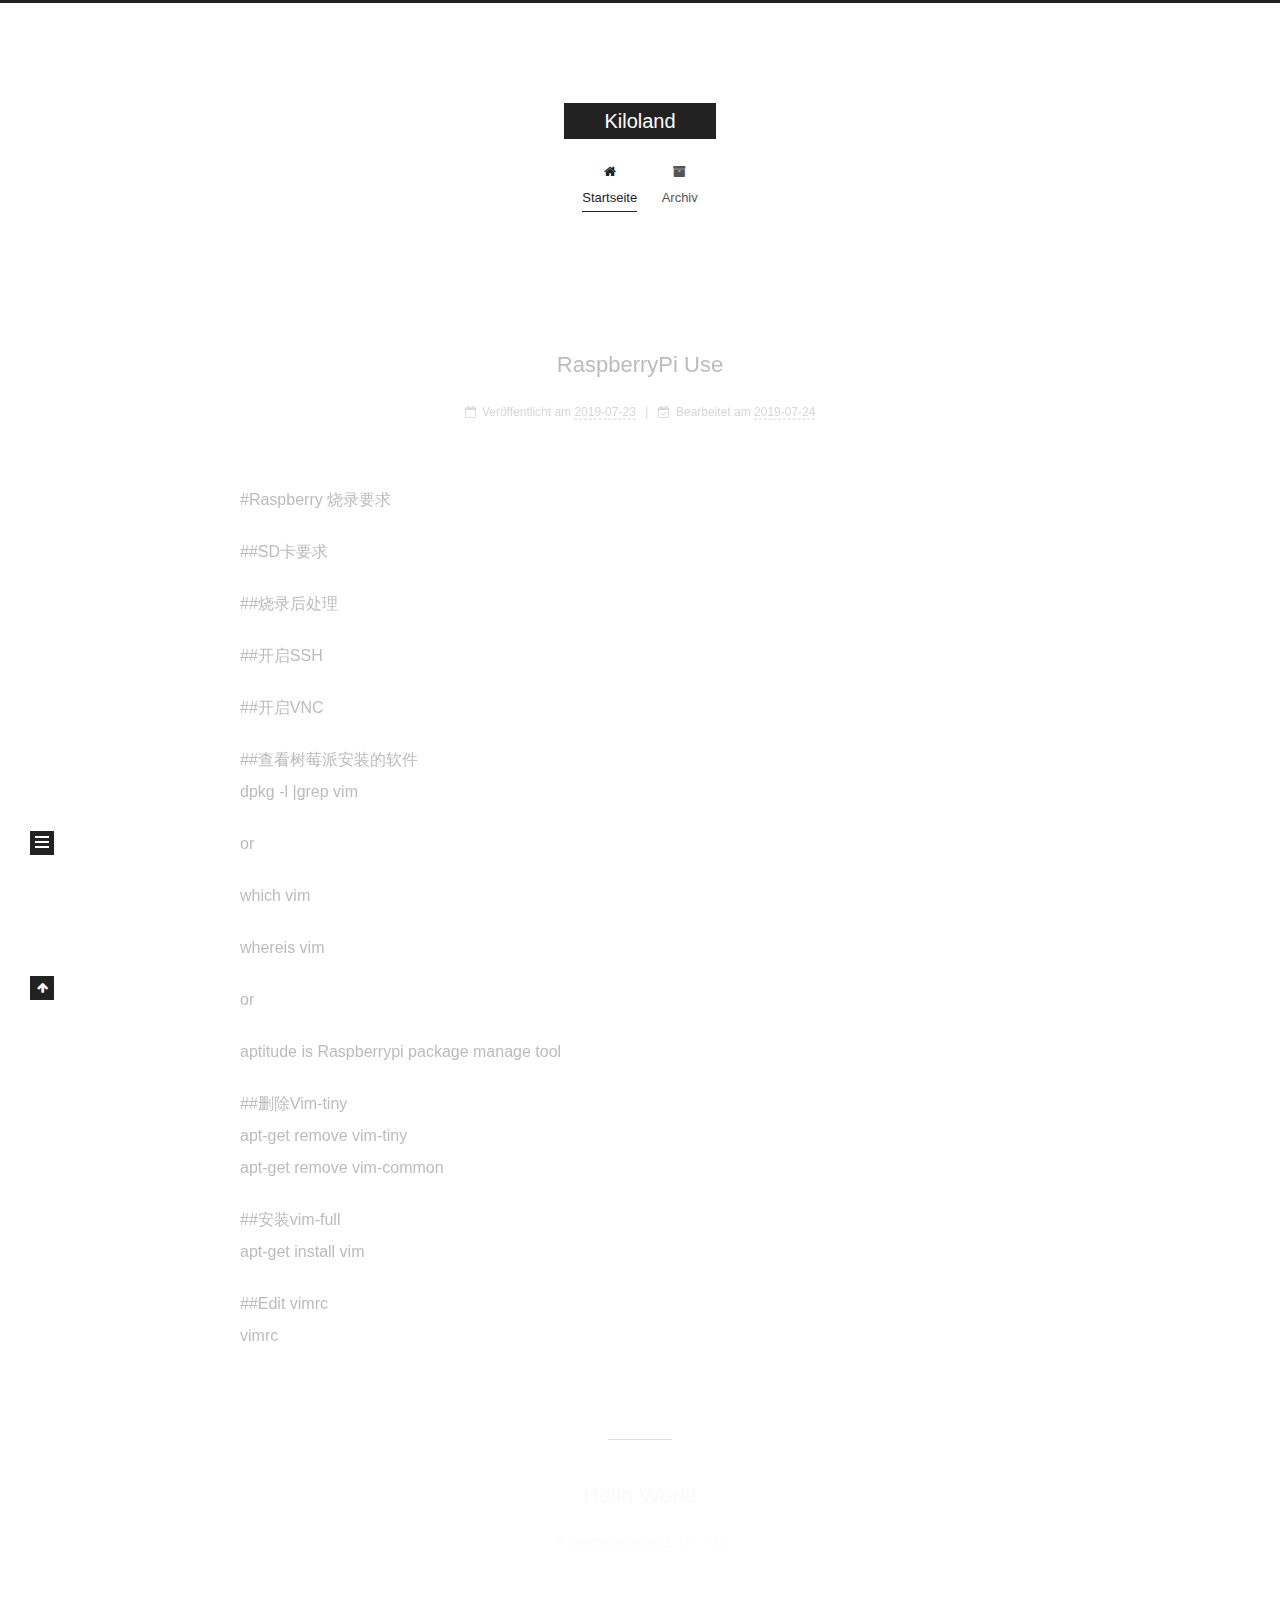
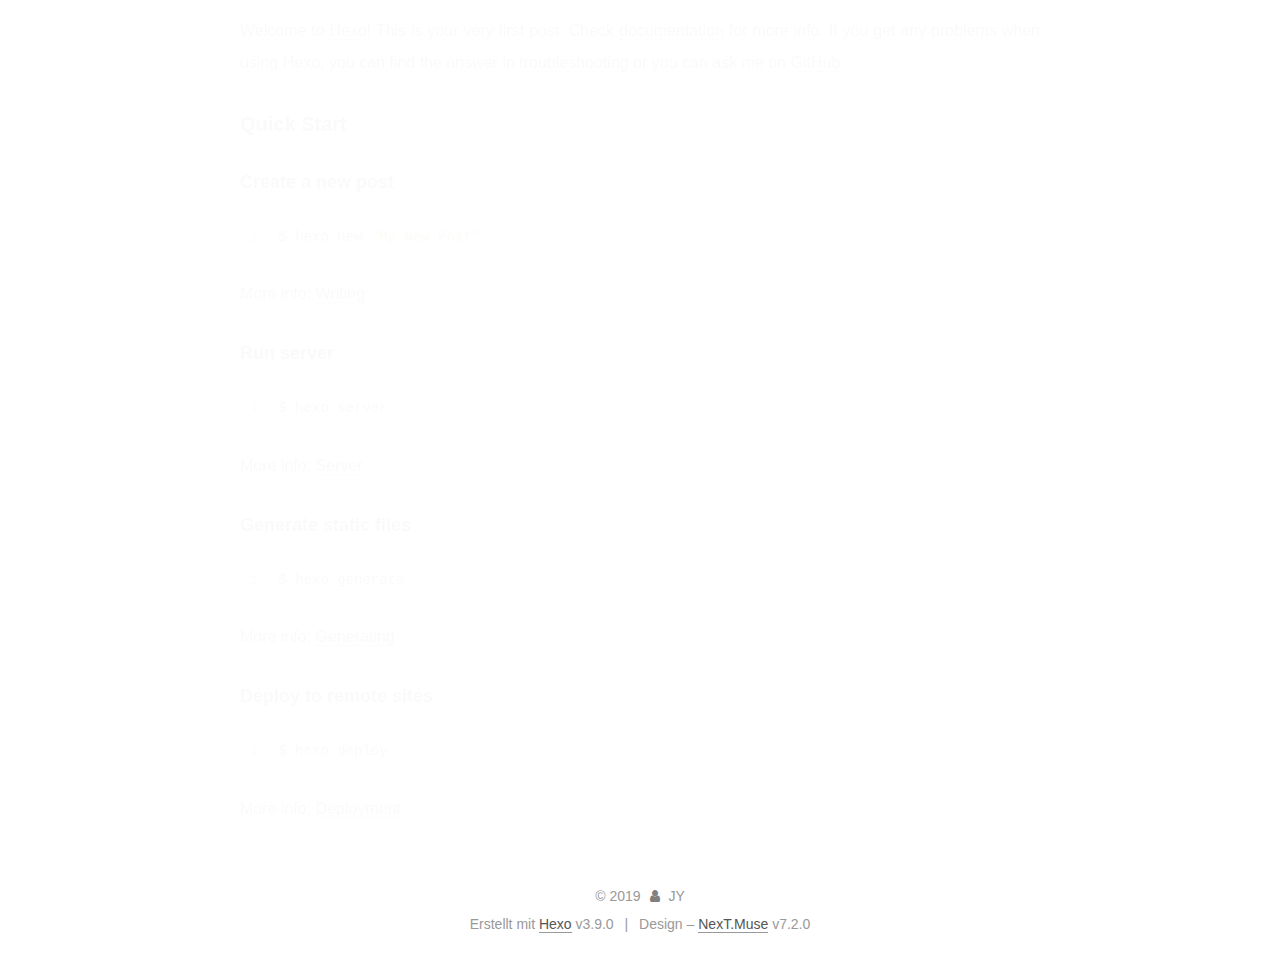
==== commit c1ebcf8e: "Site updated: 2019-07-25 10:15:52" ====
--- a/index.html
+++ b/index.html
@@ -86,28 +86,28 @@
       labels: {"input_placeholder":"Search for Posts","hits_empty":"We didn't find any results for the search: ${query}","hits_stats":"${hits} results found in ${time} ms"}
     },
     translation: {
-      copy_button: 'Copiar',
-      copy_success: 'Copiado',
-      copy_failure: 'Copiar falló'
+      copy_button: 'Kopieren',
+      copy_success: 'Kopiert',
+      copy_failure: 'Kopieren fehlgeschlagen'
     }
   };
 </script>
 
   <meta property="og:type" content="website">
-<meta property="og:title" content="Hexo">
-<meta property="og:url" content="http://yoursite.com/index.html">
-<meta property="og:site_name" content="Hexo">
+<meta property="og:title" content="Kiloland">
+<meta property="og:url" content="kiloland.github.io/index.html">
+<meta property="og:site_name" content="Kiloland">
 <meta property="og:locale" content="default">
 <meta name="twitter:card" content="summary">
-<meta name="twitter:title" content="Hexo">
-
-
-
-
-
-  
-  
-  <link rel="canonical" href="http://yoursite.com/">
+<meta name="twitter:title" content="Kiloland">
+
+
+
+
+
+  
+  
+  <link rel="canonical" href="kiloland.github.io/">
 
 
 
@@ -118,7 +118,7 @@
 </script>
 
   
-  <title>Hexo</title>
+  <title>Kiloland</title>
   
 
 
@@ -178,7 +178,7 @@
     <div class="custom-logo-site-title">
       <a href="/" class="brand" rel="start">
         <span class="logo-line-before"><i></i></span>
-        <span class="site-title">Hexo</span>
+        <span class="site-title">Kiloland</span>
         <span class="logo-line-after"><i></i></span>
       </a>
     </div>
@@ -187,7 +187,7 @@
   </div>
 
   <div class="site-nav-toggle">
-    <button aria-label="Cambiar a barra de navegación">
+    <button aria-label="Navigationsleiste an/ausschalten">
       <span class="btn-bar"></span>
       <span class="btn-bar"></span>
       <span class="btn-bar"></span>
@@ -214,7 +214,7 @@
 
     
 
-    <a href="/" rel="section"><i class="menu-item-icon fa fa-fw fa-home"></i> <br>Inicio</a>
+    <a href="/" rel="section"><i class="menu-item-icon fa fa-fw fa-home"></i> <br>Startseite</a>
 
   </li>
         
@@ -230,7 +230,7 @@
 
     
 
-    <a href="/archives/" rel="section"><i class="menu-item-icon fa fa-fw fa-archive"></i> <br>Archivo</a>
+    <a href="/archives/" rel="section"><i class="menu-item-icon fa fa-fw fa-archive"></i> <br>Archiv</a>
 
   </li>
 
@@ -278,16 +278,189 @@
   
   
   <div class="post-block">
-    <link itemprop="mainEntityOfPage" href="http://yoursite.com/2019/07/18/hello-world/">
+    <link itemprop="mainEntityOfPage" href="kiloland.github.io/2019/07/23/RaspberryPi-Use/">
 
     <span hidden itemprop="author" itemscope itemtype="http://schema.org/Person">
-      <meta itemprop="name" content="John Doe">
+      <meta itemprop="name" content="JY">
       <meta itemprop="description" content>
       <meta itemprop="image" content="/images/avatar.gif">
     </span>
 
     <span hidden itemprop="publisher" itemscope itemtype="http://schema.org/Organization">
-      <meta itemprop="name" content="Hexo">
+      <meta itemprop="name" content="Kiloland">
+    </span>
+
+    
+      <header class="post-header">
+
+        
+        
+          <h1 class="post-title" itemprop="name headline">
+                
+                
+                <a href="/2019/07/23/RaspberryPi-Use/" class="post-title-link" itemprop="url">RaspberryPi Use</a>
+              
+            
+          </h1>
+        
+
+        <div class="post-meta">
+
+          
+          
+          
+
+          
+            <span class="post-meta-item">
+              <span class="post-meta-item-icon">
+                <i class="fa fa-calendar-o"></i>
+              </span>
+              
+                <span class="post-meta-item-text">Veröffentlicht am</span>
+              
+
+              
+                
+              
+
+              <time title="Erstellt: 2019-07-23 23:21:45" itemprop="dateCreated datePublished" datetime="2019-07-23T23:21:45+01:00">2019-07-23</time>
+            </span>
+          
+
+          
+            
+
+            
+              <span class="post-meta-item">
+                <span class="post-meta-item-icon">
+                  <i class="fa fa-calendar-check-o"></i>
+                </span>
+                
+                  <span class="post-meta-item-text">Bearbeitet am</span>
+                
+                <time title="Geändert am: 2019-07-24 11:21:37" itemprop="dateModified" datetime="2019-07-24T11:21:37+01:00">2019-07-24</time>
+              </span>
+            
+          
+
+          
+
+          
+            
+            
+          
+
+          
+          
+
+          
+
+          
+
+          <br>
+          
+
+          
+
+          
+
+        </div>
+      </header>
+    
+
+    
+    
+    
+    <div class="post-body" itemprop="articleBody">
+
+      
+      
+
+      
+        
+          
+            <p>#Raspberry 烧录要求</p>
+<p>##SD卡要求</p>
+<p>##烧录后处理</p>
+<p>##开启SSH</p>
+<p>##开启VNC</p>
+<p>##查看树莓派安装的软件<br>dpkg -l |grep vim</p>
+<p>or</p>
+<p>which vim</p>
+<p>whereis vim</p>
+<p>or</p>
+<p>aptitude is Raspberrypi package manage tool</p>
+<p>##删除Vim-tiny<br>apt-get remove vim-tiny<br>apt-get remove vim-common</p>
+<p>##安装vim-full<br>apt-get install vim</p>
+<p>##Edit vimrc<br>vimrc</p>
+
+          
+        
+      
+    </div>
+
+    
+
+    
+
+    
+    
+    
+
+    
+
+    
+      
+    
+    
+
+    
+
+    <footer class="post-footer">
+      
+
+      
+
+      
+
+      
+      
+        <div class="post-eof"></div>
+      
+    </footer>
+  </div>
+  
+  
+  
+  </article>
+
+
+    
+      
+
+  
+
+  
+  
+  
+
+  
+
+  <article class="post post-type-normal" itemscope itemtype="http://schema.org/Article">
+  
+  
+  
+  <div class="post-block">
+    <link itemprop="mainEntityOfPage" href="kiloland.github.io/2019/07/18/hello-world/">
+
+    <span hidden itemprop="author" itemscope itemtype="http://schema.org/Person">
+      <meta itemprop="name" content="JY">
+      <meta itemprop="description" content>
+      <meta itemprop="image" content="/images/avatar.gif">
+    </span>
+
+    <span hidden itemprop="publisher" itemscope itemtype="http://schema.org/Organization">
+      <meta itemprop="name" content="Kiloland">
     </span>
 
     
@@ -316,14 +489,14 @@
                 <i class="fa fa-calendar-o"></i>
               </span>
               
-                <span class="post-meta-item-text">Publicado el</span>
+                <span class="post-meta-item-text">Veröffentlicht am</span>
               
 
               
                 
               
 
-              <time title="Creado por: 2019-07-18 22:46:45" itemprop="dateCreated datePublished" datetime="2019-07-18T22:46:45+01:00">2019-07-18</time>
+              <time title="Erstellt: 2019-07-18 22:46:45" itemprop="dateCreated datePublished" datetime="2019-07-18T22:46:45+01:00">2019-07-18</time>
             </span>
           
 
@@ -453,7 +626,7 @@
 
           <div class="site-author motion-element" itemprop="author" itemscope itemtype="http://schema.org/Person">
   
-  <p class="site-author-name" itemprop="name">John Doe</p>
+  <p class="site-author-name" itemprop="name">JY</p>
   <div class="site-description motion-element" itemprop="description"></div>
 </div>
 
@@ -464,8 +637,8 @@
         
           <a href="/archives/">
         
-          <span class="site-state-item-count">1</span>
-          <span class="site-state-item-name">entradas</span>
+          <span class="site-state-item-count">2</span>
+          <span class="site-state-item-name">Artikel</span>
         </a>
       </div>
     
@@ -511,7 +684,7 @@
   <span class="with-love" id="animate">
     <i class="fa fa-user"></i>
   </span>
-  <span class="author" itemprop="copyrightHolder">John Doe</span>
+  <span class="author" itemprop="copyrightHolder">JY</span>
 
   
 
@@ -519,7 +692,7 @@
 </div>
 
 
-  <div class="powered-by">Creado mediante <a href="https://hexo.io" class="theme-link" rel="noopener" target="_blank">Hexo</a> v3.9.0</div>
+  <div class="powered-by">Erstellt mit  <a href="https://hexo.io" class="theme-link" rel="noopener" target="_blank">Hexo</a> v3.9.0</div>
 
 
 
@@ -527,7 +700,7 @@
 
 
 
-  <div class="theme-info">Tema – <a href="https://theme-next.org" class="theme-link" rel="noopener" target="_blank">NexT.Muse</a> v7.2.0</div>
+  <div class="theme-info">Design – <a href="https://theme-next.org" class="theme-link" rel="noopener" target="_blank">NexT.Muse</a> v7.2.0</div>
 
 
 
--- a/css/main.css
+++ b/css/main.css
@@ -1705,7 +1705,7 @@
   width: 4px;
   height: 4px;
   border-radius: 50%;
-  background: #f67d1b;
+  background: #a7f76a;
 }
 .feed-link,
 .chat {
